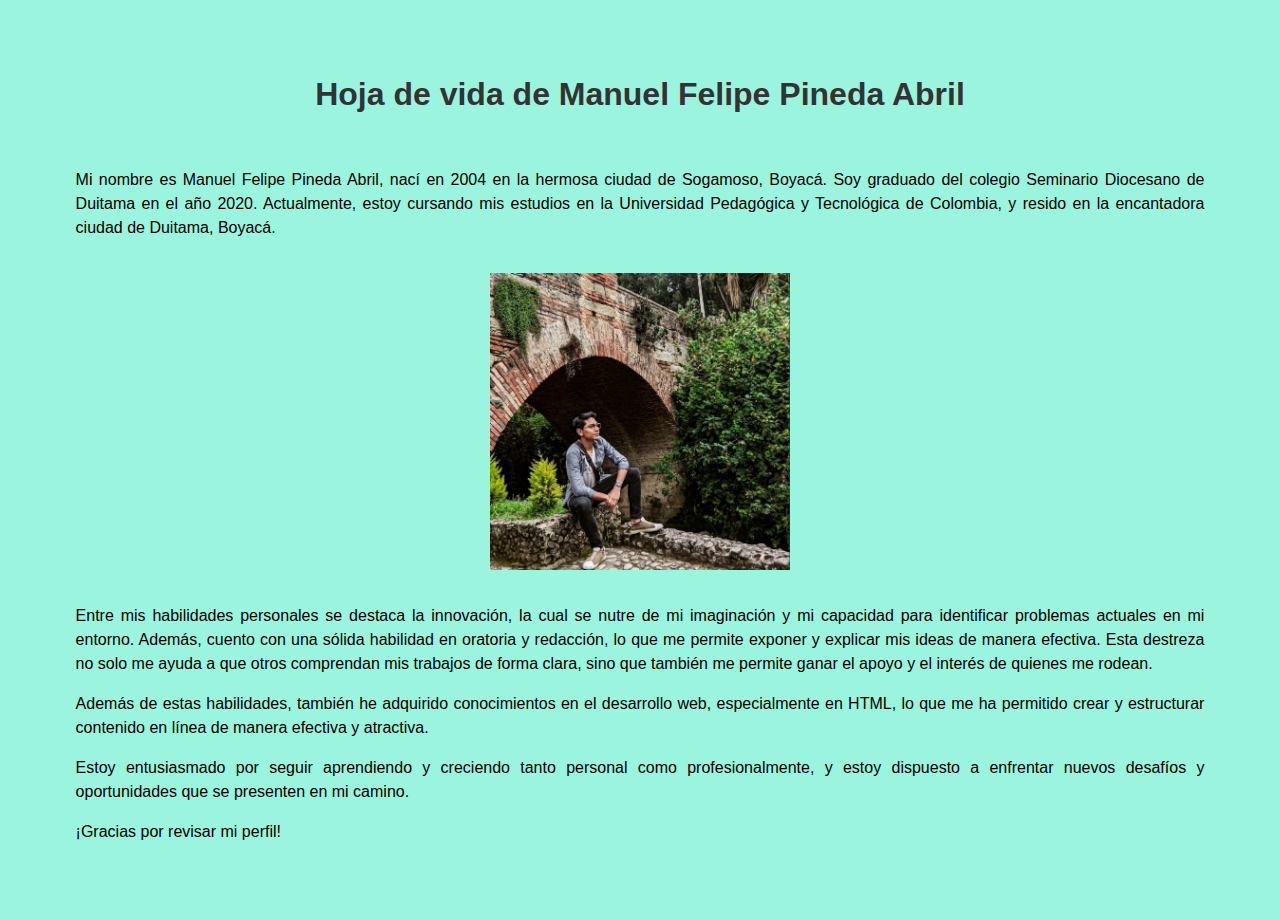
==== index.html @ 74abf4a2 "Add files via upload" ====
<!DOCTYPE html>
<html lang="es">
<head>
    <meta charset="UTF-8">
    <meta name="viewport" content="width=device-width, initial-scale=1.0">
    <title>Perfil de Manuel Felipe Pineda Abril</title>
    <link rel="icon" type="image/png" href="imagen/m.png"> 
    <style>
        body {
            font-family: Arial, sans-serif;
            margin: 2cm; 
            text-align: center; 
            background-color: rgb(155, 245, 222); 
        }
        h1 {
            color: #333;
        }
        p {
            margin-bottom: 15px;
            line-height: 1.5;
            text-align: justify; 
        }
        strong {
            font-weight: bold;
        }
        img {
            max-width: 300px; 
            height: auto;
            display: block; 
            margin: 0 auto; 
        }
    </style>
</head>
<body>
    <h1>Hoja de vida de Manuel Felipe Pineda Abril</h1>
    <br>
    <p>Mi nombre es Manuel Felipe Pineda Abril, nací en 2004 en la hermosa ciudad de Sogamoso, Boyacá. Soy graduado del colegio Seminario Diocesano de Duitama en el año 2020. Actualmente, estoy cursando mis estudios en la Universidad Pedagógica y Tecnológica de Colombia, y resido en la encantadora ciudad de Duitama, Boyacá.</p>
    <br>
    <img src="imagen/Manuel.png" alt="Foto de Manuel Felipe Pineda Abril">
    <br>

    <p>Entre mis habilidades personales se destaca la innovación, la cual se nutre de mi imaginación y mi capacidad para identificar problemas actuales en mi entorno. Además, cuento con una sólida habilidad en oratoria y redacción, lo que me permite exponer y explicar mis ideas de manera efectiva. Esta destreza no solo me ayuda a que otros comprendan mis trabajos de forma clara, sino que también me permite ganar el apoyo y el interés de quienes me rodean.</p>

    <p>Además de estas habilidades, también he adquirido conocimientos en el desarrollo web, especialmente en HTML, lo que me ha permitido crear y estructurar contenido en línea de manera efectiva y atractiva.</p>

    <p>Estoy entusiasmado por seguir aprendiendo y creciendo tanto personal como profesionalmente, y estoy dispuesto a enfrentar nuevos desafíos y oportunidades que se presenten en mi camino.</p>

    <p>¡Gracias por revisar mi perfil!</p>
</body>
</html>
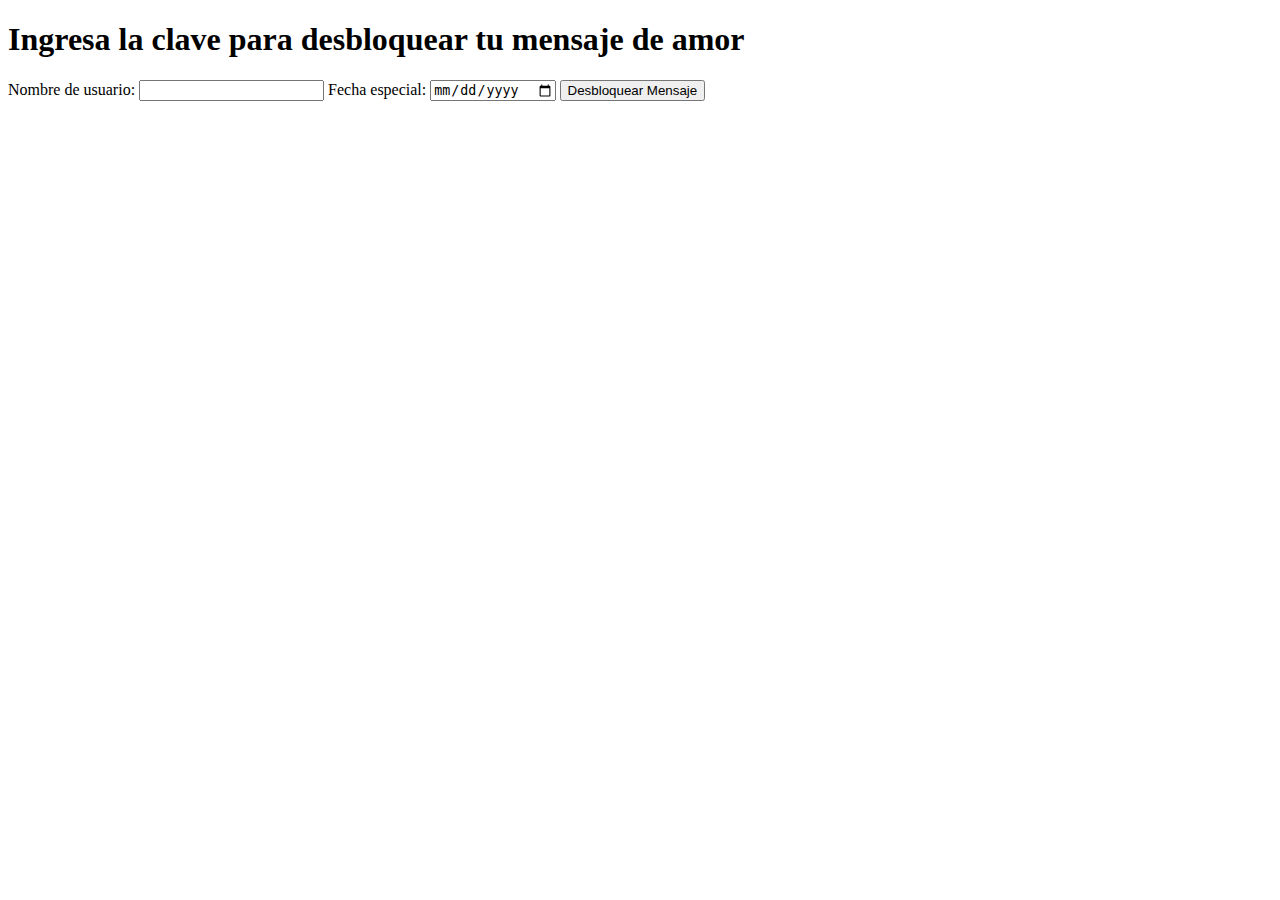
==== commit 3706f2d9: "Add files via upload" ====
--- a/index.html
+++ b/index.html
@@ -3,48 +3,23 @@
 <head>
     <meta charset="UTF-8">
     <meta name="viewport" content="width=device-width, initial-scale=1.0">
-    <title>Perfil de Manuel Felipe Pineda Abril</title>
-    <link rel="icon" type="image/png" href="imagen/m.png"> 
-    <style>
-        body {
-            font-family: Arial, sans-serif;
-            margin: 2cm; 
-            text-align: center; 
-            background-color: rgb(155, 245, 222); 
-        }
-        h1 {
-            color: #333;
-        }
-        p {
-            margin-bottom: 15px;
-            line-height: 1.5;
-            text-align: justify; 
-        }
-        strong {
-            font-weight: bold;
-        }
-        img {
-            max-width: 300px; 
-            height: auto;
-            display: block; 
-            margin: 0 auto; 
-        }
-    </style>
+    <title>Mensaje de Amor</title>
+    <link rel="stylesheet" href="css/style.css">
 </head>
 <body>
-    <h1>Hoja de vida de Manuel Felipe Pineda Abril</h1>
-    <br>
-    <p>Mi nombre es Manuel Felipe Pineda Abril, nací en 2004 en la hermosa ciudad de Sogamoso, Boyacá. Soy graduado del colegio Seminario Diocesano de Duitama en el año 2020. Actualmente, estoy cursando mis estudios en la Universidad Pedagógica y Tecnológica de Colombia, y resido en la encantadora ciudad de Duitama, Boyacá.</p>
-    <br>
-    <img src="imagen/Manuel.png" alt="Foto de Manuel Felipe Pineda Abril">
-    <br>
-
-    <p>Entre mis habilidades personales se destaca la innovación, la cual se nutre de mi imaginación y mi capacidad para identificar problemas actuales en mi entorno. Además, cuento con una sólida habilidad en oratoria y redacción, lo que me permite exponer y explicar mis ideas de manera efectiva. Esta destreza no solo me ayuda a que otros comprendan mis trabajos de forma clara, sino que también me permite ganar el apoyo y el interés de quienes me rodean.</p>
-
-    <p>Además de estas habilidades, también he adquirido conocimientos en el desarrollo web, especialmente en HTML, lo que me ha permitido crear y estructurar contenido en línea de manera efectiva y atractiva.</p>
-
-    <p>Estoy entusiasmado por seguir aprendiendo y creciendo tanto personal como profesionalmente, y estoy dispuesto a enfrentar nuevos desafíos y oportunidades que se presenten en mi camino.</p>
-
-    <p>¡Gracias por revisar mi perfil!</p>
+    <div class="container">
+        <h1>Ingresa la clave para desbloquear tu mensaje de amor</h1>
+        <form id="unlock-form">
+            <label for="username">Nombre de usuario:</label>
+            <input type="text" id="username" name="username" required>
+            <label for="date">Fecha especial:</label>
+            <input type="date" id="date" name="date" required>
+            <button type="submit">Desbloquear Mensaje</button>
+        </form>
+        <div id="message-container" style="display: none;">
+            <p id="message"></p>
+        </div>
+    </div>
+    <script src="js/script.js"></script>
 </body>
 </html>
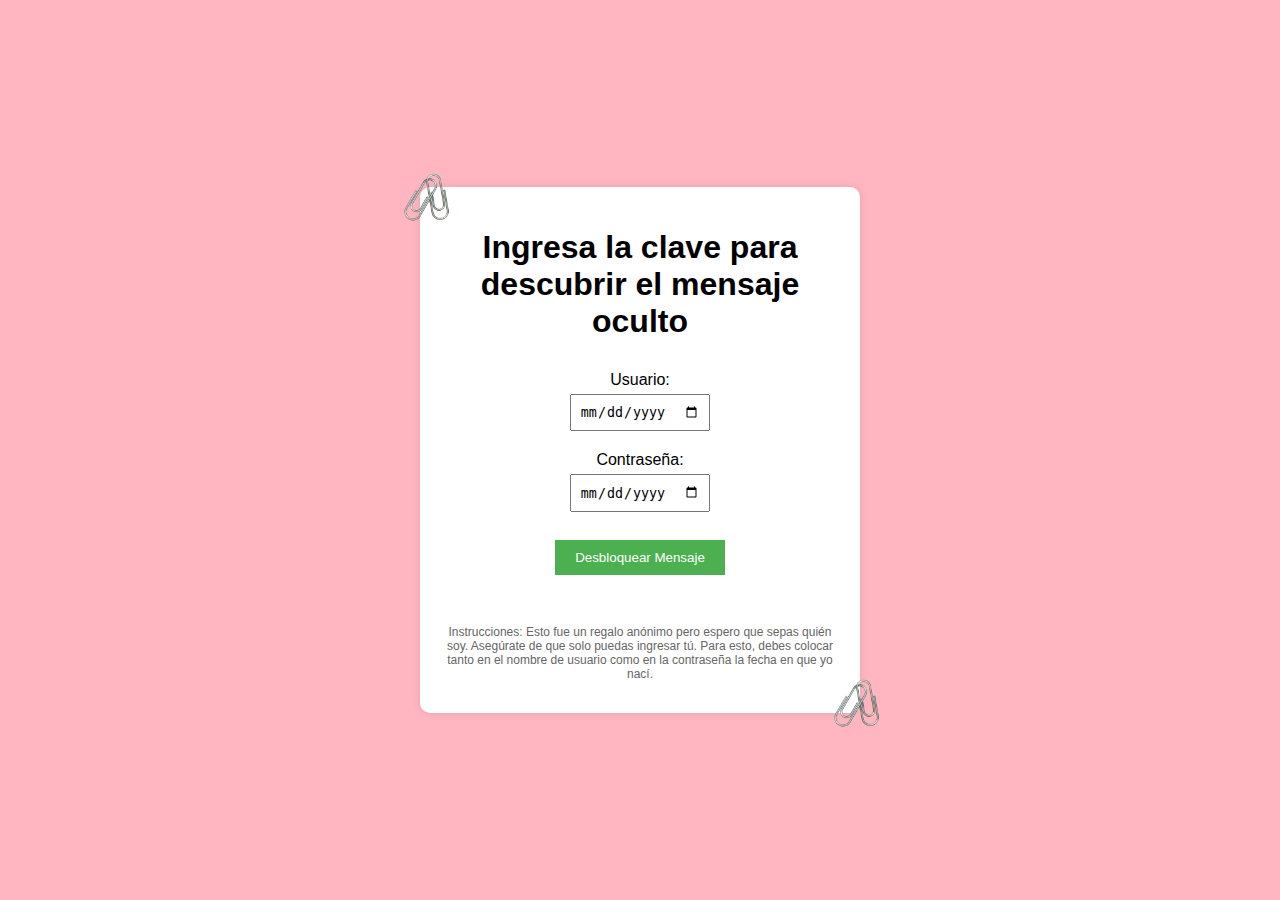
==== commit 70b91568: "Final commit" ====
--- a/index.html
+++ b/index.html
@@ -2,24 +2,30 @@
 <html lang="es">
 <head>
     <meta charset="UTF-8">
+    <link rel="stylesheet" href="cssstyle.css">
     <meta name="viewport" content="width=device-width, initial-scale=1.0">
     <title>Mensaje de Amor</title>
-    <link rel="stylesheet" href="css/style.css">
+    <link rel="icon" href="images/flor2.jpg" type="image/x-icon">
 </head>
 <body>
     <div class="container">
-        <h1>Ingresa la clave para desbloquear tu mensaje de amor</h1>
+        <img src="images/clip.png" alt="Clip" class="corner-img top-left">
+        <img src="images/clip.png" alt="Clip" class="corner-img bottom-right">
+        <h1>Ingresa la clave para descubrir el mensaje oculto</h1>
         <form id="unlock-form">
-            <label for="username">Nombre de usuario:</label>
-            <input type="text" id="username" name="username" required>
-            <label for="date">Fecha especial:</label>
-            <input type="date" id="date" name="date" required>
+            <label for="user-date">Usuario:</label>
+            <input type="date" id="user-date" name="user-date" required><br>
+            <label for="password-date">Contraseña:</label>
+            <input type="date" id="password-date" name="password-date" required><br>
+            <br>
+            
+            <!-- Movemos el botón dentro del formulario -->
             <button type="submit">Desbloquear Mensaje</button>
         </form>
-        <div id="message-container" style="display: none;">
-            <p id="message"></p>
-        </div>
+        <p class="instructions">Instrucciones: Esto fue un regalo anónimo pero espero que sepas quién soy. Asegúrate de que solo puedas ingresar tú. Para esto, debes colocar tanto en el nombre de usuario como en la contraseña la fecha en que yo nací.</p>
     </div>
-    <script src="js/script.js"></script>
+    <script src="script.js"></script>
 </body>
 </html>
+
+
--- a/cssstyle.css
+++ b/cssstyle.css
@@ -0,0 +1,76 @@
+body {
+    font-family: Arial, sans-serif;
+    background-color: #ffb6c1; /* Código hexadecimal para el color rosa pastel */
+    margin: 0;
+    padding: 0;
+    display: flex;
+    justify-content: center;
+    align-items: center;
+    height: 100vh;
+}
+
+.container {
+    text-align: center;
+    background-color: #ffffff; /* Fondo blanco */
+    padding: 20px; /* Agrega espacio alrededor del contenido */
+    border-radius: 10px; /* Añade bordes redondeados al contenedor */
+    box-shadow: 0 0 10px rgba(0, 0, 0, 0.1); /* Agrega una sombra ligera */
+    max-width: 400px; /* Limita el ancho del contenedor para que no se expanda demasiado */
+    margin: 0 auto; /* Centra horizontalmente el contenedor */
+    position: relative;
+    
+    
+}
+
+form {
+    margin-bottom: 20px;
+}
+
+input {
+    margin-bottom: 10px;
+    padding: 8px;
+}
+
+button {
+    padding: 10px 20px;
+    background-color: #4CAF50;
+    color: white;
+    border: none;
+    cursor: pointer;
+}
+
+#message-container {
+    margin-top: 20px;
+}
+footer {
+    background-color: #ffb6c1; /* Color de fondo rosa pastel */
+    padding: 20px;
+    text-align: center;
+}
+
+.instructions {
+    font-size: 12px;
+    color: #666;
+    margin-top: 50px;
+}
+form label {
+    display: block;
+    padding-top: 10px; /* Agrega espacio entre la etiqueta y el campo de entrada */
+    margin-bottom: 5px;
+}
+
+.corner-img {
+    position: absolute;
+    width: 50px;
+    height: 50px;
+}
+
+.top-left {
+    top: -15px;
+    left: -20px;
+}
+
+.bottom-right {
+    bottom: -15px;
+    right: -20px;
+}
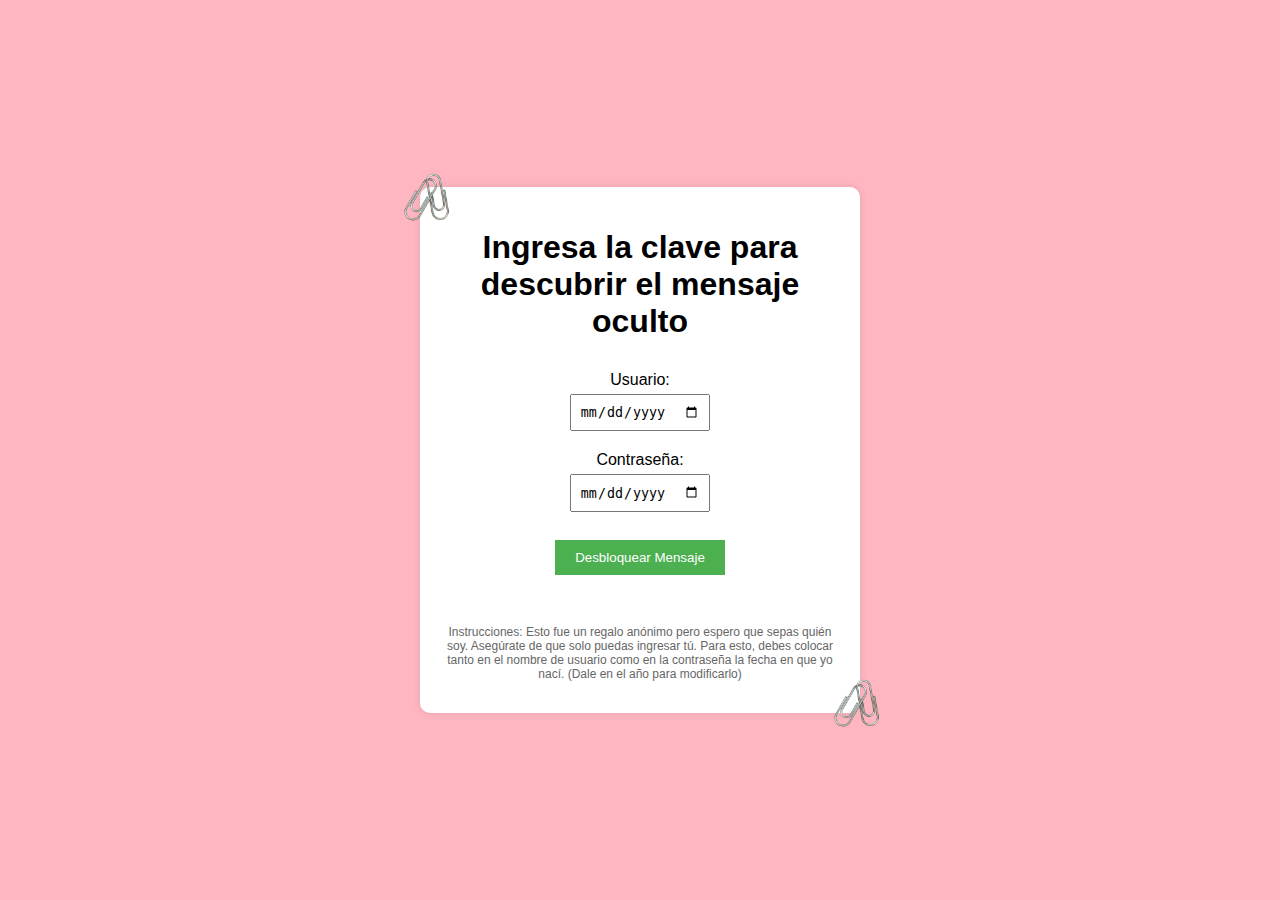
==== commit 92949b9b: "Update index.html" ====
--- a/index.html
+++ b/index.html
@@ -2,9 +2,10 @@
 <html lang="es">
 <head>
     <meta charset="UTF-8">
+    <meta name="viewport" content="width=device-width, initial-scale=1.0, maximum-scale=1.0, user-scalable=no">
     <link rel="stylesheet" href="cssstyle.css">
     <meta name="viewport" content="width=device-width, initial-scale=1.0">
-    <title>Mensaje de Amor</title>
+    <title>Yellow Flowers</title>
     <link rel="icon" href="images/flor2.jpg" type="image/x-icon">
 </head>
 <body>
@@ -22,7 +23,7 @@
             <!-- Movemos el botón dentro del formulario -->
             <button type="submit">Desbloquear Mensaje</button>
         </form>
-        <p class="instructions">Instrucciones: Esto fue un regalo anónimo pero espero que sepas quién soy. Asegúrate de que solo puedas ingresar tú. Para esto, debes colocar tanto en el nombre de usuario como en la contraseña la fecha en que yo nací.</p>
+        <p class="instructions">Instrucciones: Esto fue un regalo anónimo pero espero que sepas quién soy. Asegúrate de que solo puedas ingresar tú. Para esto, debes colocar tanto en el nombre de usuario como en la contraseña la fecha en que yo nací. (Dale en el año para modificarlo)</p>
     </div>
     <script src="script.js"></script>
 </body>
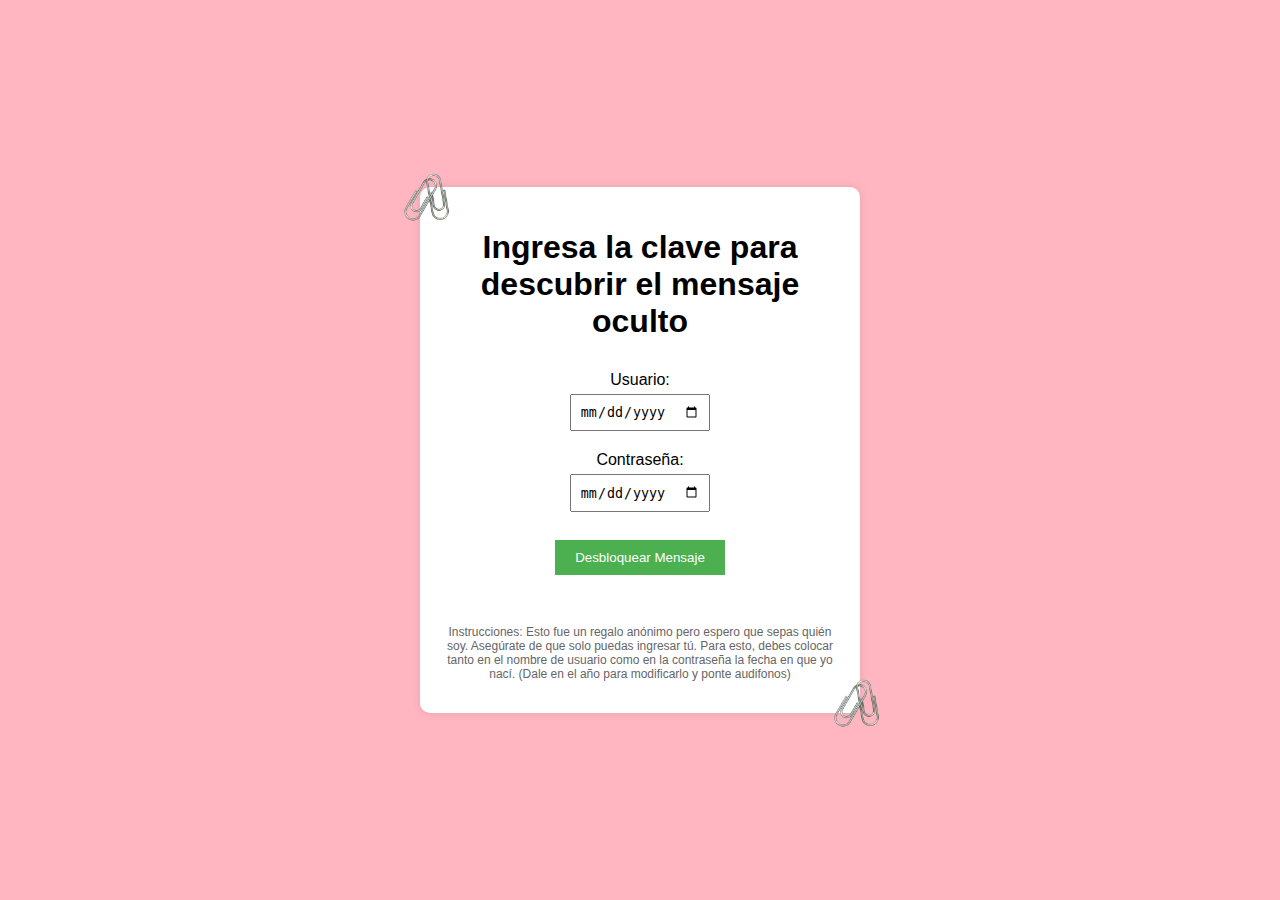
==== commit 60a1bc4e: "Update index.html" ====
--- a/index.html
+++ b/index.html
@@ -23,7 +23,7 @@
             <!-- Movemos el botón dentro del formulario -->
             <button type="submit">Desbloquear Mensaje</button>
         </form>
-        <p class="instructions">Instrucciones: Esto fue un regalo anónimo pero espero que sepas quién soy. Asegúrate de que solo puedas ingresar tú. Para esto, debes colocar tanto en el nombre de usuario como en la contraseña la fecha en que yo nací. (Dale en el año para modificarlo)</p>
+        <p class="instructions">Instrucciones: Esto fue un regalo anónimo pero espero que sepas quién soy. Asegúrate de que solo puedas ingresar tú. Para esto, debes colocar tanto en el nombre de usuario como en la contraseña la fecha en que yo nací. (Dale en el año para modificarlo y ponte audifonos)</p>
     </div>
     <script src="script.js"></script>
 </body>
